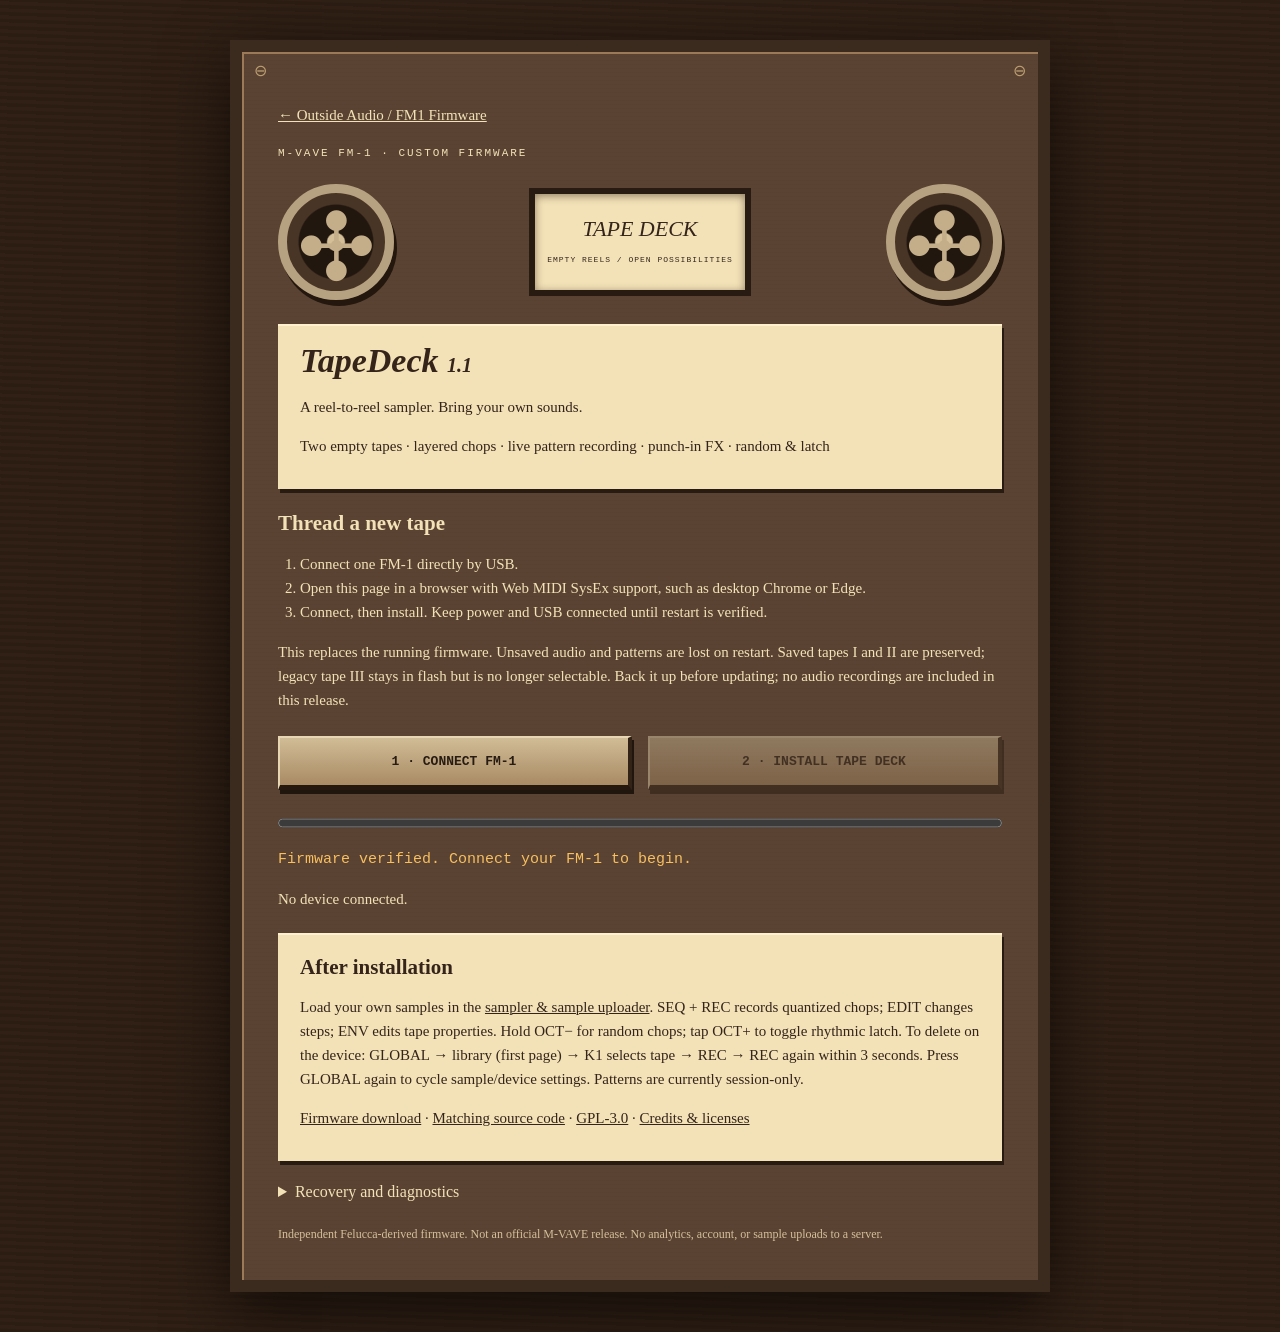
==== tapedeck.html @ e1ebc023 "Host TapeDeck browser installer and sample uploader" ====
<!doctype html><html lang="en"><meta charset="utf-8"><meta name="viewport" content="width=device-width,initial-scale=1"><title>TapeDeck • FM-1 Installer</title><link rel="stylesheet" href="td-style.css">
<main><p><a href="/#fm1-firmware">← Outside Audio / FM1 Firmware</a></p><div class="screw a">⊖</div><div class="screw b">⊖</div><header><span class="badge">M-VAVE FM-1 · CUSTOM FIRMWARE</span><div class="deck" aria-hidden="true"><div class="reel">✣</div><div class="meter">TAPE DECK<br><small>EMPTY REELS / OPEN POSSIBILITIES</small></div><div class="reel">✣</div></div></header><section class="label"><h1>TapeDeck <span id="version">1.1</span></h1><p>A reel-to-reel sampler. Bring your own sounds.</p><p>Two empty tapes · layered chops · live pattern recording · punch-in FX · random &amp; latch</p></section>
<section><h2>Thread a new tape</h2><ol><li>Connect one FM-1 directly by USB.</li><li>Open this page in a browser with Web MIDI SysEx support, such as desktop Chrome or Edge.</li><li>Connect, then install. Keep power and USB connected until restart is verified.</li></ol><p>This replaces the running firmware. Unsaved audio and patterns are lost on restart. Saved tapes I and II are preserved; legacy tape III stays in flash but is no longer selectable. Back it up before updating; no audio recordings are included in this release.</p><div class="controls"><button id="connect" disabled>1 · CONNECT FM-1</button><button id="install" disabled>2 · INSTALL TAPE DECK</button></div><progress id="progress" max="100" value="0" aria-label="Firmware installation"></progress><p id="status" role="status" aria-live="polite">Checking firmware package…</p><p id="device">No device connected.</p></section>
<section class="label"><h2>After installation</h2><p>Load your own samples in the <a href="td-sampler-index.html">sampler &amp; sample uploader</a>. SEQ + REC records quantized chops; EDIT changes steps; ENV edits tape properties. Hold OCT− for random chops; tap OCT+ to toggle rhythmic latch. To delete on the device: GLOBAL → library (first page) → K1 selects tape → REC → REC again within 3 seconds. Press GLOBAL again to cycle sample/device settings. Patterns are currently session-only.</p><p><a href="td-tapedeck-1.1.fwsc" download>Firmware download</a> · <a href="td-source.zip" download>Matching source code</a> · <a href="td-LICENSE">GPL-3.0</a> · <a href="td-CREDITS.md">Credits &amp; licenses</a></p></section>
<details><summary>Recovery and diagnostics</summary><p>If interrupted, reconnect the FM-1 and use Install again to resume from the update loader. If writing completes but restart cannot be verified, power-cycle the FM-1 and connect again. Do not disconnect while writing. To return to stock firmware, use the official M-VAVE updater with its official firmware.</p><pre id="log"></pre></details><footer>Independent Felucca-derived firmware. Not an official M-VAVE release. No analytics, account, or sample uploads to a server.</footer></main><script type="module" src="td-installer.js?v=1.1-audit1"></script></html>
---- td-style.css ----
:root{color-scheme:dark;font-family:Georgia,serif;color:#f3e2b8;background:#1b120c}*{box-sizing:border-box}body{margin:0;padding:40px 16px;background:repeating-linear-gradient(2deg,#2c1d13 0 3px,#302015 4px 7px)}main{max-width:820px;margin:auto;padding:36px;position:relative;border:12px solid #3b2a1e;background:repeating-linear-gradient(0deg,#5a4332,#5a4332 3px,#57402f 4px);box-shadow:inset 2px 2px #9c7957,0 20px 60px #0009}.screw{position:absolute;color:#bb9e72;top:9px}.a{left:12px}.b{right:12px}.badge{font:11px monospace;letter-spacing:2px}.deck{display:flex;align-items:center;justify-content:space-between;margin:24px 0}.reel{width:116px;height:116px;display:grid;place-items:center;border:9px solid #b6a181;border-radius:50%;background:radial-gradient(circle,#d4bf98 12%,#21170f 14%,#21170f 53%,#493526 55%);color:#c4ae89;font-size:94px;box-shadow:3px 6px 0 #23170e}.meter{text-align:center;color:#342419;background:#f3e2b8;border:6px solid #271b12;padding:22px 12px;font-size:22px;font-style:italic;box-shadow:inset 0 2px 8px #38231488}.meter small{font:8px monospace;letter-spacing:1px}.label{color:#352419;background:#f3e2b8;padding:16px 22px;box-shadow:2px 4px 0 #271b12;margin:22px 0;border-top:2px solid #fff1ce}h1{font-size:34px;font-style:italic;margin:0 0 8px}h1 span{font-size:20px}h2{font-size:21px;margin:4px 0 12px}p,li{font-size:15px;line-height:1.6}ol{padding-left:22px}.controls{display:flex;gap:16px;margin:24px 0}button{cursor:pointer;background:linear-gradient(#d0bc96,#a98b64);color:#271b12;border:2px solid #e7d6b4;border-bottom:5px solid #25190f;border-right:4px solid #332216;padding:16px;font:bold 13px monospace;flex:1;box-shadow:2px 4px 0 #21160d}button:disabled{opacity:.45;cursor:default}button:active:not(:disabled){transform:translateY(2px)}button:focus-visible,a:focus-visible,summary:focus-visible{outline:3px solid #e8a33c;outline-offset:4px}progress{width:100%;height:18px;accent-color:#e8a33c}#status{color:#f7bf60;font-family:monospace}a{color:inherit;text-decoration-thickness:1px}pre{white-space:pre-wrap;max-height:220px;overflow:auto;background:#21170f;padding:12px;font-size:11px}footer{font-size:12px;line-height:1.6;margin-top:24px;color:#d5bf9c}@media(max-width:580px){body{padding:8px}main{padding:18px;border-width:7px}.reel{width:68px;height:68px;border-width:5px;font-size:54px}.meter{font-size:14px;padding:16px 7px}.meter small{font-size:6px}.controls{flex-direction:column}h1{font-size:28px}}@media(prefers-reduced-motion:no-preference){.working .reel{animation:spin 4s linear infinite}@keyframes spin{to{transform:rotate(360deg)}}}
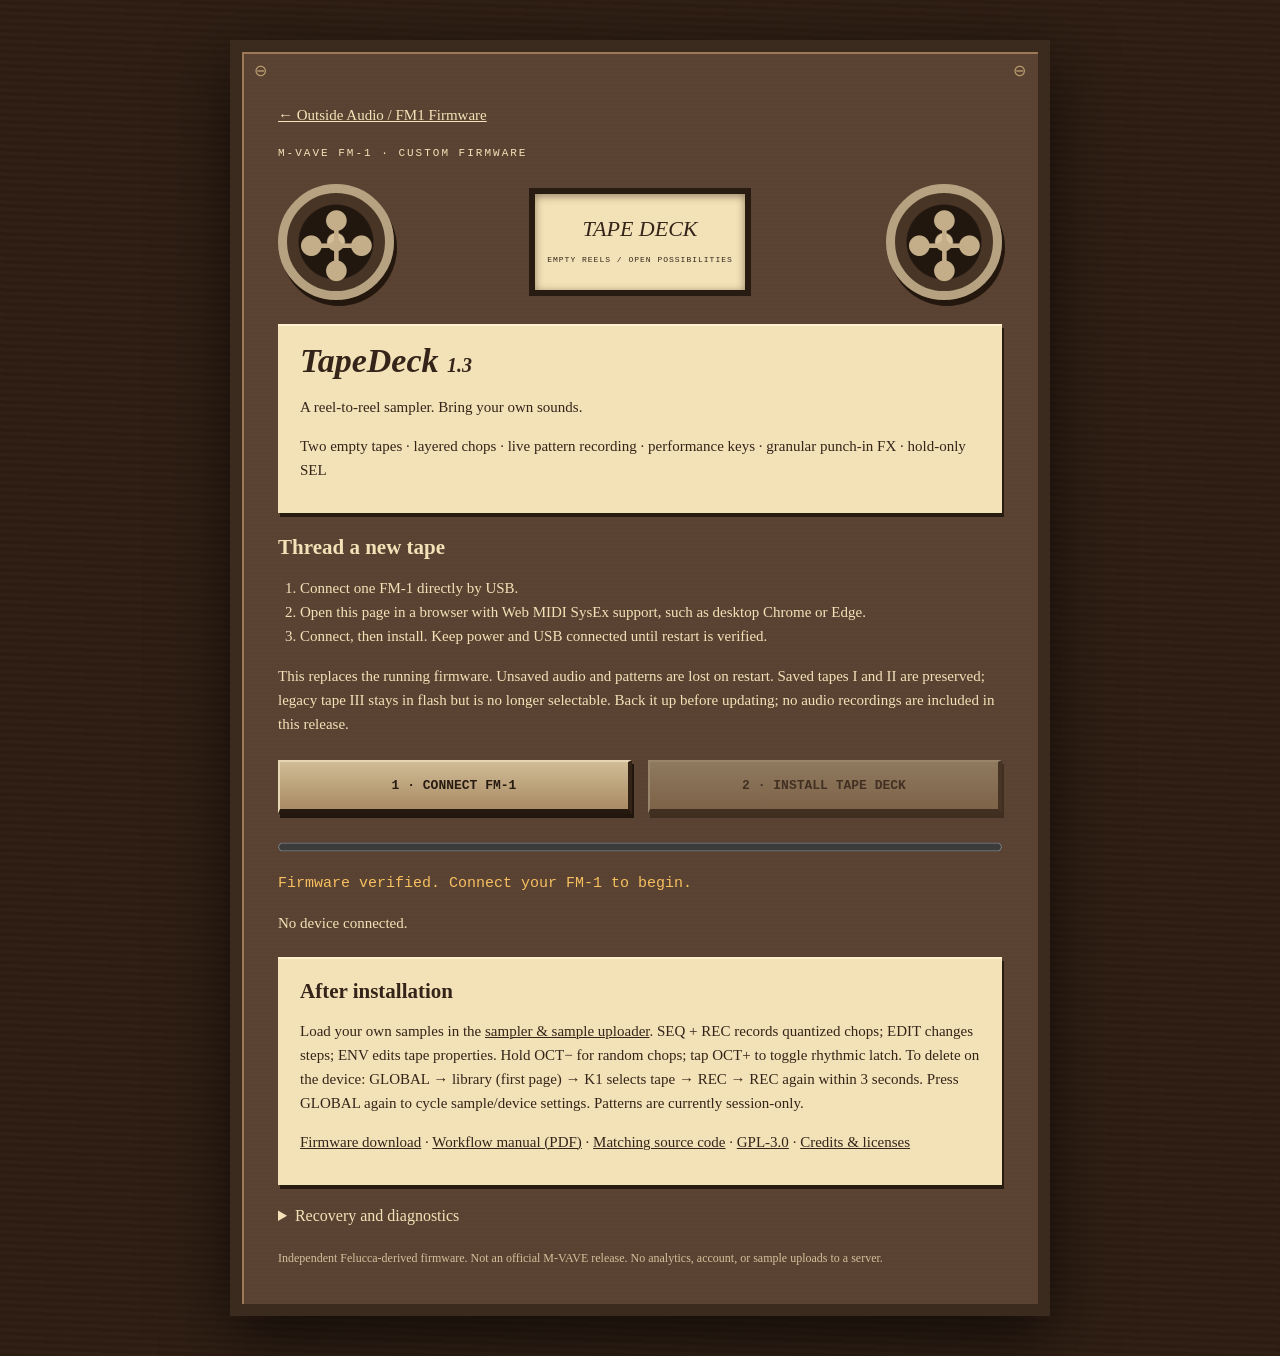
==== commit c57ffcad: "Update TapeDeck web installer to 1.3" ====
--- a/tapedeck.html
+++ b/tapedeck.html
@@ -1,5 +1,5 @@
 <!doctype html><html lang="en"><meta charset="utf-8"><meta name="viewport" content="width=device-width,initial-scale=1"><title>TapeDeck • FM-1 Installer</title><link rel="stylesheet" href="td-style.css">
-<main><p><a href="/#fm1-firmware">← Outside Audio / FM1 Firmware</a></p><div class="screw a">⊖</div><div class="screw b">⊖</div><header><span class="badge">M-VAVE FM-1 · CUSTOM FIRMWARE</span><div class="deck" aria-hidden="true"><div class="reel">✣</div><div class="meter">TAPE DECK<br><small>EMPTY REELS / OPEN POSSIBILITIES</small></div><div class="reel">✣</div></div></header><section class="label"><h1>TapeDeck <span id="version">1.1</span></h1><p>A reel-to-reel sampler. Bring your own sounds.</p><p>Two empty tapes · layered chops · live pattern recording · punch-in FX · random &amp; latch</p></section>
+<main><p><a href="/#fm1-firmware">← Outside Audio / FM1 Firmware</a></p><div class="screw a">⊖</div><div class="screw b">⊖</div><header><span class="badge">M-VAVE FM-1 · CUSTOM FIRMWARE</span><div class="deck" aria-hidden="true"><div class="reel">✣</div><div class="meter">TAPE DECK<br><small>EMPTY REELS / OPEN POSSIBILITIES</small></div><div class="reel">✣</div></div></header><section class="label"><h1>TapeDeck <span id="version">1.3</span></h1><p>A reel-to-reel sampler. Bring your own sounds.</p><p>Two empty tapes · layered chops · live pattern recording · performance keys · granular punch-in FX · hold-only SEL</p></section>
 <section><h2>Thread a new tape</h2><ol><li>Connect one FM-1 directly by USB.</li><li>Open this page in a browser with Web MIDI SysEx support, such as desktop Chrome or Edge.</li><li>Connect, then install. Keep power and USB connected until restart is verified.</li></ol><p>This replaces the running firmware. Unsaved audio and patterns are lost on restart. Saved tapes I and II are preserved; legacy tape III stays in flash but is no longer selectable. Back it up before updating; no audio recordings are included in this release.</p><div class="controls"><button id="connect" disabled>1 · CONNECT FM-1</button><button id="install" disabled>2 · INSTALL TAPE DECK</button></div><progress id="progress" max="100" value="0" aria-label="Firmware installation"></progress><p id="status" role="status" aria-live="polite">Checking firmware package…</p><p id="device">No device connected.</p></section>
-<section class="label"><h2>After installation</h2><p>Load your own samples in the <a href="td-sampler-index.html">sampler &amp; sample uploader</a>. SEQ + REC records quantized chops; EDIT changes steps; ENV edits tape properties. Hold OCT− for random chops; tap OCT+ to toggle rhythmic latch. To delete on the device: GLOBAL → library (first page) → K1 selects tape → REC → REC again within 3 seconds. Press GLOBAL again to cycle sample/device settings. Patterns are currently session-only.</p><p><a href="td-tapedeck-1.1.fwsc" download>Firmware download</a> · <a href="td-source.zip" download>Matching source code</a> · <a href="td-LICENSE">GPL-3.0</a> · <a href="td-CREDITS.md">Credits &amp; licenses</a></p></section>
-<details><summary>Recovery and diagnostics</summary><p>If interrupted, reconnect the FM-1 and use Install again to resume from the update loader. If writing completes but restart cannot be verified, power-cycle the FM-1 and connect again. Do not disconnect while writing. To return to stock firmware, use the official M-VAVE updater with its official firmware.</p><pre id="log"></pre></details><footer>Independent Felucca-derived firmware. Not an official M-VAVE release. No analytics, account, or sample uploads to a server.</footer></main><script type="module" src="td-installer.js?v=1.1-audit1"></script></html>
+<section class="label"><h2>After installation</h2><p>Load your own samples in the <a href="td-sampler-index.html">sampler &amp; sample uploader</a>. SEQ + REC records quantized chops; EDIT changes steps; ENV edits tape properties. Hold OCT− for random chops; tap OCT+ to toggle rhythmic latch. To delete on the device: GLOBAL → library (first page) → K1 selects tape → REC → REC again within 3 seconds. Press GLOBAL again to cycle sample/device settings. Patterns are currently session-only.</p><p><a href="td-tapedeck-1.3.fwsc" download>Firmware download</a> · <a href="td-TapeDeck-1.3-Workflow-Manual.pdf" download>Workflow manual (PDF)</a> · <a href="td-source.zip" download>Matching source code</a> · <a href="td-LICENSE">GPL-3.0</a> · <a href="td-LICENSING.md">Credits &amp; licenses</a></p></section>
+<details><summary>Recovery and diagnostics</summary><p>If interrupted, reconnect the FM-1 and use Install again to resume from the update loader. If writing completes but restart cannot be verified, power-cycle the FM-1 and connect again. Do not disconnect while writing. To return to stock firmware, use the official M-VAVE updater with its official firmware.</p><pre id="log"></pre></details><footer>Independent Felucca-derived firmware. Not an official M-VAVE release. No analytics, account, or sample uploads to a server.</footer></main><script type="module" src="td-installer.js?v=1.3-audit1"></script></html>
